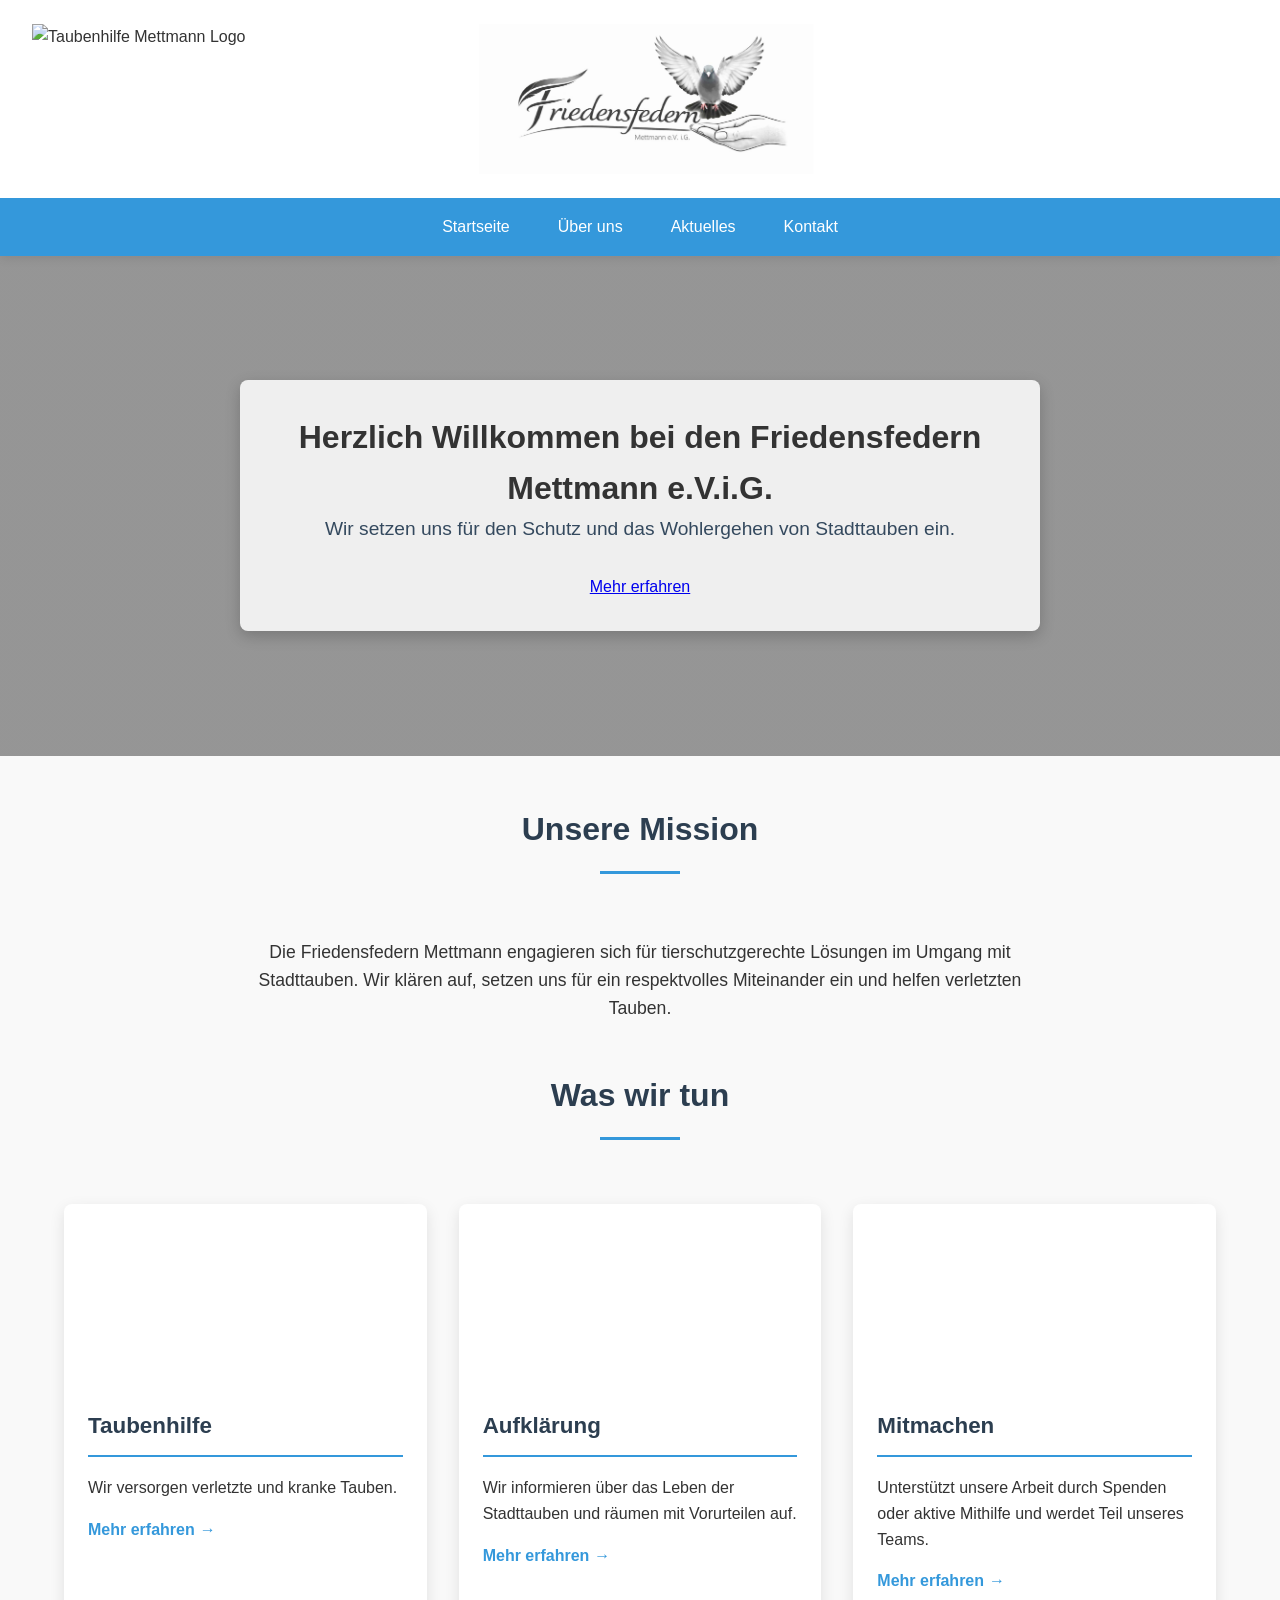
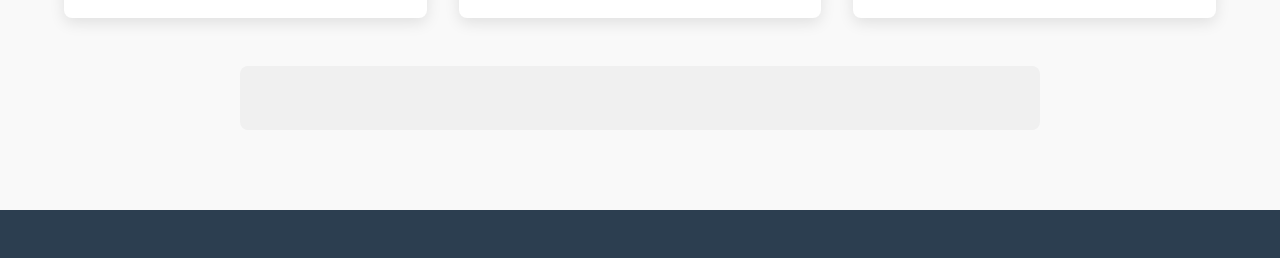
==== index.html @ 72edbb7e "Google Search Console Verifizierungs-Tag hinzugefügt Co-Authored-By: Claude Opus 4.6 <noreply@anthro" ====
<!DOCTYPE html>
<html lang="de">
<head>
  <meta charset="UTF-8">
  <meta name="viewport" content="width=device-width, initial-scale=1.0">
  <meta name="google-site-verification" content="WCUFu4uJVx3U2O79f7PAi0oyj8-6uJfaBoc6OyJzdGU">
  <title>Friedensfedern Mettmann e.V.i.G - Stadttauben-Tierschutz in Mettmann</title>
  <meta name="description" content="Friedensfedern Mettmann e.V.i.G setzt sich für den Schutz und das Wohlergehen von Stadttauben in Mettmann ein. Taubenhilfe, Aufklärung und tierschutzgerechte Bestandsregulierung.">
  <link rel="canonical" href="https://friedensfedern.github.io/Friedensfedern_ME/">
  <!-- Open Graph -->
  <meta property="og:type" content="website">
  <meta property="og:title" content="Friedensfedern Mettmann e.V.i.G - Stadttauben-Tierschutz">
  <meta property="og:description" content="Wir setzen uns für den Schutz und das Wohlergehen von Stadttauben in Mettmann ein. Taubenhilfe, Aufklärung und Tierschutz.">
  <meta property="og:url" content="https://friedensfedern.github.io/Friedensfedern_ME/">
  <meta property="og:image" content="https://friedensfedern.github.io/Friedensfedern_ME/images/logo.jpg">
  <meta property="og:locale" content="de_DE">
  <meta property="og:site_name" content="Friedensfedern Mettmann e.V.i.G">
  <link rel="stylesheet" href="fonts/fontawesome/css/all.min.css">
  <link rel="icon" href="images/favicon.ico" type="image/x-icon">
  <link rel="apple-touch-icon" href="images/apple-touch-icon.png">
  <link rel="stylesheet" href="style.css">
  <!-- Strukturierte Daten -->
  <script type="application/ld+json">
  {
    "@context": "https://schema.org",
    "@type": "NGO",
    "name": "Friedensfedern Mettmann e.V.i.G",
    "url": "https://friedensfedern.github.io/Friedensfedern_ME/",
    "logo": "https://friedensfedern.github.io/Friedensfedern_ME/images/logo.jpg",
    "description": "Tierschutzverein für Stadttauben in Mettmann - Taubenhilfe, Aufklärung und tierschutzgerechte Bestandsregulierung.",
    "address": {
      "@type": "PostalAddress",
      "streetAddress": "Schwarzbachstraße 68",
      "addressLocality": "Mettmann",
      "postalCode": "40822",
      "addressCountry": "DE"
    },
    "email": "info.friedensfedern.mettmann@gmx.de",
    "telephone": "+491745808456",
    "areaServed": {
      "@type": "City",
      "name": "Mettmann"
    },
    "foundingDate": "2025",
    "sameAs": []
  }
  </script>
</head>
<body>
  <header>
    <script src="header-content.js"></script>
  </header>
  
  <div class="hero-section">
    <div class="hero-content">
      <h1>Herzlich Willkommen bei den Friedensfedern Mettmann e.V.i.G.</h1>
      <p>Wir setzen uns für den Schutz und das Wohlergehen von Stadttauben ein.</p>
      <a href="ueber-uns.html" class="cta-button">Mehr erfahren</a>
    </div>
  </div>
  
  <main>
    <section class="intro-section">
      <h2 class="section-title">Unsere Mission</h2>
      <p>Die Friedensfedern Mettmann engagieren sich für tierschutzgerechte Lösungen im Umgang mit Stadttauben. Wir klären auf, setzen uns für ein respektvolles Miteinander ein und helfen verletzten Tauben.</p>
    </section>
    
    <section>
      <h2 class="section-title">Was wir tun</h2>
      <div class="highlights">
        <div class="highlight-card">
          <div class="card-image" style="background-image: url('images/taubenhilfe.jpeg');"></div>
          <div class="card-content">
            <h3>Taubenhilfe</h3>
            <p>Wir versorgen verletzte und kranke Tauben.</p>
            <a href="#" class="read-more" data-modal="taubenhilfe">Mehr erfahren</a>
          </div>
        </div>
 
        <div class="highlight-card">
          <div class="card-image" style="background-image: url('images/aufklaerung.jpeg');"></div>
          <div class="card-content">
            <h3>Aufklärung</h3>
            <p>Wir informieren über das Leben der Stadttauben und räumen mit Vorurteilen auf.</p>
            <a href="#" class="read-more" data-modal="aufklaerung">Mehr erfahren</a>
          </div>
        </div>

        <div class="highlight-card">
          <div class="card-image" style="background-image: url('images/mitmachen.jpeg');"></div>
          <div class="card-content">
            <h3>Mitmachen</h3>
            <p>Unterstützt unsere Arbeit durch Spenden oder aktive Mithilfe und werdet Teil unseres Teams.</p>
            <a href="#" class="read-more" data-modal="mitmachen">Mehr erfahren</a>
          </div>
        </div>
      </div>
    </section>
    
    <section class="news-preview">
      <!-- Wird dynamisch gefüllt -->
    </section>
  </main>
  
  <footer>
    <script src="footer-content.js"></script>
  </footer>

  <!-- "Was wir tun" Modal -->
  <div id="modal-overlay" class="modal-overlay">
    <div class="modal-container">
      <div class="modal-close">×</div>
      
      <!-- Taubenhilfe Modal -->
      <div id="taubenhilfe-modal" class="modal-content">
        <h2>Taubenhilfe</h2>
        <div class="modal-body">
          <p>Wir helfen verletzten und kranken Tauben.</p>
          
          <h3>Unsere Hilfsangebote:</h3>
          <ul class="short-list">
            <li>Beratung bei Taubenproblemen</li>
          </ul>
          <h3>Tauben, die apathisch auf dem Boden sitzen und nicht mehr wegfliegen oder äußere Verletzungen haben, brauchen Hilfe:</h3>
          <ul class="short-list">
            <li>Sicherung in einem luftdurchlässigen Karton</li>
            <li>Kein Futter und Wasser anbieten (Lebensgefahr!)</li>
            <li>Kontaktaufnahme mit uns</li>
          </ul>
          <h3>Schaut hin und nicht weg, wir und vor allem die Tiere danken es euch!</h3>
        </div>
      </div>
      
      <!-- Aufklärung Modal -->
      <div id="aufklaerung-modal" class="modal-content">
        <h2>Aufklärung</h2>
        <div class="modal-body">
          <p>Wir informieren über das Leben der Stadttauben und räumen mit Vorurteilen auf.</p>
          
          <div class="info-box">
            <h4>Wichtig zu wissen</h4>
            <p>Stadttauben sind, im Gegensatz zu den Ringeltauben, KEINE Wildtiere! Sie sind Haustiere (Haus-, Zucht- und Brieftauben), die irgendwann aussortiert und so ihrem Schicksal überlassen wurden.</p>
          </div>
          
          <h3>Mythen und Fakten</h3>
          <h4>Fakt ist ...</h4>
          <ul class="short-list">
            <li>Tauben sind sehr intelligente und soziale Tiere und haben den Ruf, der sie ereilt, nicht verdient. Kein Lebewesen hat das verdient.</li>
            <li>Tauben leben in einem großen Sozialverband, sie sind sozusagen "Herdentiere" und befinden sich zudem ihr Leben lang in einer festen Partnerschaft.</li>
            <li>Tauben können sich Gesichter merken und erkennen Menschen wieder, sie haben einen großartigen Orientierungssinn und sind wahre Flugkünstler.</li>
          </ul>
          
          <h4>Mythen ...</h4>
          <ul>
            <li>Es ist unwahr, dass Tauben Krankheiten (auf den Menschen) übertragen. Die Krankheiten, die sie bekommen können, sind artenspezifisch, was bedeutet, dass sie sich nur untereinander anstecken können.</li>
            <li>Es ist unwahr, dass Taubenkot ätzend ist. Das einzige Problem an dem Taubenkot ist das nicht artgerechte Futter.</li>
            <li>Es ist unwahr, dass die Tauben durch Futter mehr brüten. Tauben wurden so gezüchtet, dass sie mehrmals (bis zu 8 Mal) im Jahr brüten.</li>
            <li>Vorallem ist es unwahr, dass Tauben Tiere sind, vor denen man sich ekeln oder die man vertreiben müsste! Es sind tolle Lebewesen, mit einem Herz und einer Seele.</li>
          </ul>
          
          <div class="cta-box">
            <p>Möchtet Ihr mehr über Stadttauben erfahren?</p>
            <a href="kontakt.html" class="cta-button">Kontaktiert uns</a>
          </div>
        </div>
      </div>
      
      <!-- Mitmachen Modal -->
        <div id="mitmachen-modal" class="modal-content">
          <h2>Mitmachen</h2>
          <div class="modal-body">
            <p>Unterstützt unsere Arbeit durch Spenden oder aktive Mithilfe und werdet Teil unseres Teams.</p>
            
            <h3>So könnt Ihr helfen:</h3>
            <ul class="short-list">
              <li>
                <strong>Mitglied werden</strong> - 
                <a href="kontakt.html?betreff=Mitgliedschaft" class="modal-link">Jetzt Mitglied werden</a>
              </li>
              <li>
                <strong>Spenden</strong> - 
                <a href="kontakt.html?betreff=Spende" class="modal-link">Informationen zu Spenden</a> | 
                <a href="kontakt.html#bankdaten" class="modal-link">Direkt spenden</a>
              </li>
              <li>
                <strong>Ehrenamtlich helfen</strong> - 
                <a href="kontakt.html?betreff=Ehrenamt" class="modal-link">Als Helfer/in anmelden</a>
              </li>
            </ul>
            
            <div class="cta-box">
              <p>Habt Ihr Fragen oder möchtet mehr erfahren?</p>
              <a href="kontakt.html" class="cta-button">Kontaktiert uns</a>
            </div>
            
            <p>Jede Hilfe zählt! Gemeinsam können wir das Leben der Stadttauben verbessern!</p>
          </div>
        </div>
    </div>
  </div>

  <!-- Event Modal für die Startseite -->
  <div id="event-modal-overlay" class="modal-overlay">
    <div class="modal-container">
      <div class="modal-close">×</div>
      <div id="event-modal-content" class="modal-content"></div>
    </div>
  </div>

  <script src="news-data.js"></script>
  <script src="events-data.js"></script>
  <script src="app.js"></script>
</body>
</html>
---- style.css ----
/* ==========================================================================
   Lokal eingebundene Schriftarten (Self-Hosted Google Fonts)
   ========================================================================== */

/* Montserrat - latin-ext (Umlaute, Sonderzeichen) */
@font-face {
  font-family: 'Montserrat';
  font-style: normal;
  font-weight: 400 700;
  font-display: swap;
  src: url('fonts/montserrat-latin-ext.woff2') format('woff2');
  unicode-range: U+0100-02BA, U+02BD-02C5, U+02C7-02CC, U+02CE-02D7, U+02DD-02FF, U+0304, U+0308, U+0329, U+1D00-1DBF, U+1E00-1E9F, U+1EF2-1EFF, U+2020, U+20A0-20AB, U+20AD-20C0, U+2113, U+2C60-2C7F, U+A720-A7FF;
}

/* Montserrat - latin */
@font-face {
  font-family: 'Montserrat';
  font-style: normal;
  font-weight: 400 700;
  font-display: swap;
  src: url('fonts/montserrat-latin.woff2') format('woff2');
  unicode-range: U+0000-00FF, U+0131, U+0152-0153, U+02BB-02BC, U+02C6, U+02DA, U+02DC, U+0304, U+0308, U+0329, U+2000-206F, U+20AC, U+2122, U+2191, U+2193, U+2212, U+2215, U+FEFF, U+FFFD;
}

/* Open Sans - latin-ext (Umlaute, Sonderzeichen) */
@font-face {
  font-family: 'Open Sans';
  font-style: normal;
  font-weight: 400 600;
  font-stretch: 100%;
  font-display: swap;
  src: url('fonts/opensans-latin-ext.woff2') format('woff2');
  unicode-range: U+0100-02BA, U+02BD-02C5, U+02C7-02CC, U+02CE-02D7, U+02DD-02FF, U+0304, U+0308, U+0329, U+1D00-1DBF, U+1E00-1E9F, U+1EF2-1EFF, U+2020, U+20A0-20AB, U+20AD-20C0, U+2113, U+2C60-2C7F, U+A720-A7FF;
}

/* Open Sans - latin */
@font-face {
  font-family: 'Open Sans';
  font-style: normal;
  font-weight: 400 600;
  font-stretch: 100%;
  font-display: swap;
  src: url('fonts/opensans-latin.woff2') format('woff2');
  unicode-range: U+0000-00FF, U+0131, U+0152-0153, U+02BB-02BC, U+02C6, U+02DA, U+02DC, U+0304, U+0308, U+0329, U+2000-206F, U+20AC, U+2122, U+2191, U+2193, U+2212, U+2215, U+FEFF, U+FFFD;
}

/* ==========================================================================
   Grundlegende Einstellungen & Typografie
   ========================================================================== */
* {
  box-sizing: border-box;
  margin: 0;
  padding: 0;
}

body {
  font-family: 'Open Sans', sans-serif;
  margin: 0;
  padding: 0;
  line-height: 1.6;
  color: #333;
  background-color: #f9f9f9;
}

h1, h2, h3, h4, .site-title, nav {
  font-family: 'Montserrat', sans-serif;
}

/* ==========================================================================
   Layout: Header, Main, Footer
   ========================================================================== */
header {
  background-color: white;
  box-shadow: 0 2px 10px rgba(0, 0, 0, 0.1);
  position: sticky;
  top: 0;
  z-index: 100;
}

main {
  max-width: 1200px;
  margin: 0 auto;
  padding: 3em 1.5em;
}

footer {
  background-color: #2c3e50;
  color: #ecf0f1;
  padding: 3em 0 0 0;
}

/* ==========================================================================
   Komponenten: Header & Navigation
   ========================================================================== */
.logo-container {
  display: flex;
  align-items: center;
  padding: 1.5em 2em;
  background-color: white;
  position: relative;
}

.logo-image {
  height: 150px;
  margin-right: 15px;
}

.logo-text-image {
  height: 150px;
  width: auto;
  object-fit: contain;
  position: absolute;
  left: 50%;
  transform: translateX(-50%);
}

nav {
  background-color: #3498db;
  padding: 0;
}

nav ul {
  list-style: none;
  display: flex;
  justify-content: center;
  margin: 0;
  padding: 0;
}

nav li {
  position: relative;
}

nav a {
  color: white;
  text-decoration: none;
  padding: 1em 1.5em;
  display: block;
  font-weight: 500;
  transition: background-color 0.3s;
}

nav a:hover,
nav a:focus {
  background-color: #2980b9;
  text-decoration: none;
  outline: none;
}

nav a.active {
  background-color: #2980b9;
  position: relative;
}

nav a.active::after {
  content: '';
  position: absolute;
  bottom: 0;
  left: 15%;
  width: 70%;
  height: 3px;
  background-color: white;
}

/* Mobile Menü Styles */
.mobile-menu-toggle {
  display: none;
  background: none;
  border: none;
  cursor: pointer;
  padding: 10px;
  margin-left: auto;
  z-index: 101;
}

.hamburger-icon {
  display: flex;
  flex-direction: column;
  justify-content: space-between;
  width: 30px;
  height: 21px;
}

.bar {
  display: block;
  width: 100%;
  height: 3px;
  background-color: #2c3e50;
  border-radius: 3px;
  transition: all 0.3s ease-in-out;
}

/* Animiertes Hamburger-Icon */
.mobile-menu-toggle.active .bar:nth-child(1) {
  transform: translateY(9px) rotate(45deg);
}

.mobile-menu-toggle.active .bar:nth-child(2) {
  opacity: 0;
}

.mobile-menu-toggle.active .bar:nth-child(3) {
  transform: translateY(-9px) rotate(-45deg);
}

/* ==========================================================================
   Komponenten: Seiten-spezifische Sektionen
   ========================================================================== */
.page-header {
  background-color: #3498db;
  background-image: linear-gradient(rgba(0, 0, 0, 0.5), rgba(0, 0, 0, 0.5)), url('images/page-header.jpg');
  background-size: cover;
  background-position: center;
  color: white;
  text-align: center;
  padding: 3em 1em;
  margin-bottom: 2em;
}

.page-header-content {
  max-width: 800px;
  margin: 0 auto;
}

.page-header h2 {
  font-size: 2.2em;
  margin-bottom: 0.3em;
}

.page-header p {
  font-size: 1.1em;
  opacity: 0.9;
}

.simple-header {
  background-image: none;
  background-color: #2c3e50;
  padding: 2em 1em;
}

.hero-section {
  background-image: linear-gradient(rgba(0, 0, 0, 0.4), rgba(0, 0, 0, 0.4)), url('images/tauben-header.png');
  background-size: cover;
  background-position: center;
  height: 500px;
  display: flex;
  align-items: center;
  justify-content: center;
  position: relative;
}

.hero-content {
  text-align: center;
  max-width: 800px;
  padding: 2em;
  background-color: rgba(255, 255, 255, 0.85);
  border-radius: 8px;
  box-shadow: 0 5px 15px rgba(0, 0, 0, 0.2);
}

.hero-content h2 {
  font-size: 2.5em;
  color: #2c3e50;
  margin-bottom: 0.5em;
}

.hero-content p {
  font-size: 1.2em;
  color: #34495e;
  margin-bottom: 1.5em;
  line-height: 1.6;
}

.section-title {
  text-align: center;
  position: relative;
  margin-bottom: 2em;
  font-size: 2em;
  color: #2c3e50;
}

.section-title::after {
  content: '';
  display: block;
  width: 80px;
  height: 3px;
  background-color: #3498db;
  margin: 0.5em auto 0;
}

.intro-section {
  text-align: center;
  max-width: 800px;
  margin: 0 auto 3em;
  padding: 0 1em;
}

.intro-section p {
  font-size: 1.1em;
  line-height: 1.6;
}

/* ==========================================================================
   Komponenten: Karten (Highlights, News, Events etc.)
   ========================================================================== */
.highlights {
  display: grid;
  grid-template-columns: repeat(auto-fit, minmax(300px, 1fr));
  gap: 2em;
  margin: 3em 0;
}

.highlight-card {
  background-color: white;
  border-radius: 8px;
  overflow: hidden;
  box-shadow: 0 5px 15px rgba(0, 0, 0, 0.1);
  transition: transform 0.3s, box-shadow 0.3s;
}

.highlight-card:hover {
  transform: translateY(-5px);
  box-shadow: 0 8px 25px rgba(0, 0, 0, 0.15);
}

.card-image {
  height: 180px;
  background-size: cover;
  background-position: center;
}

.card-content {
  padding: 1.5em;
}

.highlight-card h3 {
  color: #2c3e50;
  margin-top: 0;
  font-size: 1.4em;
  border-bottom: 2px solid #3498db;
  padding-bottom: 0.5em;
  margin-bottom: 0.8em;
}

.read-more {
  color: #3498db;
  text-decoration: none;
  font-weight: bold;
  display: inline-flex;
  align-items: center;
  margin-top: 1em;
}

.read-more::after {
  content: '→';
  margin-left: 5px;
  transition: transform 0.3s;
}

.read-more:hover::after {
  transform: translateX(3px);
}

.news-preview {
  background-color: #f0f0f0;
  padding: 2em;
  border-radius: 8px;
  max-width: 800px;
  margin: 0 auto 2em;
}

.news-preview h2 {
  color: #333;
  text-align: center;
}

.news-preview article {
  background-color: white;
  padding: 1.5em;
  border-radius: 6px;
  box-shadow: 0 0 5px rgba(0, 0, 0, 0.05);
}

.news-preview h3 {
  color: #2c3e50;
  margin-top: 0;
}

.news-section {
  margin-bottom: 3em;
}

.news-item {
  background-color: white;
  border-radius: 8px;
  overflow: hidden;
  box-shadow: 0 5px 15px rgba(0, 0, 0, 0.1);
  margin-bottom: 3em;
  display: flex;
  flex-direction: column;
  padding-top: 20px;
  /* Verbesserte Anker-Navigation */
  scroll-margin-top: 100px;
  position: relative;
}

.news-image img {
  width: 100%;
  height: auto;
  max-height: 400px;
  object-fit: cover;
}

.news-content {
  padding: 2em;
}

.news-meta {
  display: flex;
  gap: 1em;
  margin-bottom: 1em;
  font-size: 0.9em;
  color: #7f8c8d;
}

.news-category {
  background-color: #3498db;
  color: white;
  padding: 0.2em 0.8em;
  border-radius: 20px;
}

.news-content h2 {
  margin-top: 0;
  color: #2c3e50;
}

.news-tags {
  display: flex;
  flex-wrap: wrap;
  gap: 0.5em;
  margin-top: 1.5em;
}

.tag {
  background-color: #f0f0f0;
  padding: 0.3em 0.8em;
  border-radius: 20px;
  font-size: 0.85em;
  color: #555;
}

.events-grid {
  display: grid;
  grid-template-columns: repeat(auto-fit, minmax(280px, 1fr));
  gap: 2em;
  margin: 2em 0;
}

.event-card {
  background-color: white;
  border-radius: 8px;
  overflow: hidden;
  box-shadow: 0 5px 15px rgba(0, 0, 0, 0.1);
  display: flex;
}

.event-date {
  background-color: #3498db;
  color: white;
  padding: 1em;
  display: flex;
  flex-direction: column;
  align-items: center;
  justify-content: center;
  min-width: 80px;
}

/* Gemeinsame Stile für Event-Datum (Karten und Modal) */
.event-day {
  font-size: 1.8em;
  font-weight: bold;
  display: block;
}

.event-month {
  text-transform: uppercase;
  font-size: 0.9em;
}

.event-details {
  padding: 1.5em;
  flex: 1;
}

.event-details h3 {
  margin-top: 0;
  font-size: 1.2em;
  color: #2c3e50;
}

.event-details p {
  margin: 0.5em 0;
  font-size: 0.9em;
  color: #555;
}

.event-details i {
  margin-right: 5px;
  color: #3498db;
}

.event-link {
  display: inline-block;
  margin-top: 1em;
  color: #3498db;
  text-decoration: none;
  font-weight: 600;
}

.event-link:hover {
  text-decoration: underline;
}

/* ==========================================================================
   Komponenten: Footer
   ========================================================================== */
.footer-content {
  display: grid;
  grid-template-columns: 1fr 1fr;
  gap: 2em;
  max-width: 1200px;
  width: 100%;
  margin: 0 auto;
  padding: 0 1.5em;
}

.contact-info {
  grid-column: 1;
}

.footer-nav {
  grid-column: 2;
  justify-self: end;
}

.footer-column h3 {
  color: white;
  font-size: 1.3em;
  margin-top: 0;
  margin-bottom: 1em;
  position: relative;
  padding-bottom: 0.5em;
}

.footer-column h3::after {
  content: '';
  position: absolute;
  bottom: 0;
  left: 0;
  width: 40px;
  height: 2px;
  background-color: #3498db;
}

.contact-info p {
  margin: 0.5em 0;
  display: flex;
  align-items: center;
}

.contact-info i {
  margin-right: 10px;
  color: #3498db;
}

.footer-nav ul {
  list-style: none;
  padding: 0;
  margin: 0;
}

.footer-nav li {
  margin-bottom: 0.7em;
}

.footer-nav a {
  color: #ecf0f1;
  text-decoration: none;
  transition: color 0.3s;
}

.footer-nav a:hover {
  color: #3498db;
}

.social-links {
  display: flex;
  gap: 15px;
  margin-top: 1em;
}

.social-links a {
  display: flex;
  align-items: center;
  justify-content: center;
  width: 36px;
  height: 36px;
  background-color: rgba(255, 255, 255, 0.1);
  border-radius: 50%;
  color: white;
  transition: background-color 0.3s, transform 0.2s;
  position: relative;
}

/* Spezifische Anpassungen für einzelne Icons */
.social-links a i {
  font-size: 1.2em;
  line-height: 0; /* Verhindert zusätzlichen Raum unter den Icons */
  position: absolute; /* Absolute Positionierung für präzise Kontrolle */
  top: 50%;
  left: 50%;
  transform: translate(-50%, -50%); /* Perfekte Zentrierung */
}

/* Spezifische Anpassungen für Facebook-Icon (oft nicht zentriert) */
.social-links a i.fa-facebook-f {
  font-size: 1.1em; /* Etwas kleiner */
  transform: translate(-50%, -50%); /* Perfekte Zentrierung */
}

/* Spezifische Anpassungen für Twitter-Icon */
.social-links a i.fa-twitter {
  font-size: 1.2em;
}

/* Spezifische Anpassungen für Instagram-Icon */
.social-links a i.fa-instagram {
  font-size: 1.3em;
}

.social-links a:hover {
  background-color: #3498db;
  transform: translateY(-2px);
}

.copyright {
  background-color: #2c3e50;
  margin-top: 3em;
  padding: 1.5em 0;
  border-top: 1px solid rgba(255, 255, 255, 0.1);
  text-align: center;
}

.copyright p {
  margin: 0;
  font-size: 0.9em;
  color: #bdc3c7;
  line-height: 1.5;
}

.copyright a {
  color: #bdc3c7;
  text-decoration: none;
}

.copyright a:hover {
  color: #3498db;
}

/* ==========================================================================
   Komponenten: Formulare & Rechtliches
   ========================================================================== */
.contact-container {
  display: grid;
  grid-template-columns: 5fr 8fr;
  align-items: start;
  gap: 2em;
  margin-bottom: 3em;
}

.contact-sidebar {
  display: flex;
  flex-direction: column;
  gap: 2em;
}

.contact-info-box, .contact-form-box {
  background-color: white;
  padding: 2em;
  border-radius: 8px;
  box-shadow: 0 5px 15px rgba(0, 0, 0, 0.1);
}

.contact-method {
  display: flex;
  margin-bottom: 1.5em;
}

.contact-icon {
  font-size: 1.5em;
  color: #3498db;
  margin-right: 1em;
  min-width: 30px;
}

.contact-details h3 {
  margin-top: 0;
  margin-bottom: 0.5em;
  font-size: 1.1em;
  color: #2c3e50;
}

.contact-details p {
  margin: 0.2em 0;
}

.social-contact {
  margin-top: 2em;
}

.social-contact h3 {
  margin-bottom: 1em;
  font-size: 1.1em;
  color: #2c3e50;
}

/* Verbesserte Sichtbarkeit für Social Media Icons in der Kontaktseite */
.social-contact .social-links a {
  background-color: rgba(52, 152, 219, 0.1);
  color: #3498db;
}

.social-contact .social-links a i {
  color: #3498db;
  font-size: 1.2em;
}

.social-contact .social-links a:hover {
  background-color: #3498db;
}

.social-contact .social-links a:hover i {
  color: white;
}

.contact-form .form-group {
  margin-bottom: 1.5em;
}

.contact-form label {
  display: block;
  margin-bottom: 0.5em;
  font-weight: 600;
  color: #2c3e50;
}

.contact-form input,
.contact-form textarea {
  width: 100%;
  padding: 0.8em;
  border: 1px solid #ddd;
  border-radius: 4px;
  font-family: inherit;
  font-size: inherit;
}

.contact-form input:focus,
.contact-form textarea:focus {
  outline: none;
  border-color: #3498db;
  box-shadow: 0 0 0 2px rgba(52, 152, 219, 0.2);
}

.checkbox-group {
  display: flex;
  align-items: flex-start;
}

.checkbox-group input {
  width: auto;
  margin-right: 10px;
  margin-top: 5px;
}

.checkbox-group label {
  font-weight: normal;
}

.submit-button {
  background-color: #3498db;
  color: white;
  border: none;
  padding: 0.8em 2em;
  border-radius: 30px;
  font-weight: bold;
  cursor: pointer;
  transition: all 0.3s;
  text-transform: uppercase;
  letter-spacing: 1px;
  font-size: 0.9em;
}

.submit-button:hover {
  background-color: #2980b9;
  transform: translateY(-2px);
  box-shadow: 0 4px 8px rgba(0, 0, 0, 0.2);
}

.notice-box {
  background-color: #f8f9fa;
  border-left: 4px solid #3498db;
  padding: 1em;
  margin-bottom: 1.5em;
  display: flex;
  align-items: flex-start;
}

.notice-box i {
  color: #3498db;
  font-size: 1.2em;
  margin-right: 10px;
  margin-top: 3px;
}

.disabled {
  opacity: 0.6;
  cursor: not-allowed;
  background-color: #95a5a6;
}

.disabled:hover {
  background-color: #95a5a6;
  transform: none;
  box-shadow: none;
}

.legal-section {
  padding: 0 1em;
}

.legal-content {
  max-width: 800px;
  margin: 0 auto;
  background-color: white;
  padding: 2em;
  border-radius: 8px;
  box-shadow: 0 5px 15px rgba(0, 0, 0, 0.1);
}

.legal-content h2 {
  color: #2c3e50;
  margin-top: 2em;
  margin-bottom: 1em;
}

.legal-content h2:first-child {
  margin-top: 0;
}

.legal-content h3 {
  color: #3498db;
  margin-top: 1.5em;
  margin-bottom: 0.8em;
}

.legal-content p {
  margin-bottom: 1em;
}

.legal-content a {
  color: #3498db;
  text-decoration: none;
}

.legal-content a:hover {
  text-decoration: underline;
}

/* Bankdaten-Bereich */
.bank-info {
  background-color: #f8f9fa;
  padding: 20px;
  border-radius: 6px;
  margin-bottom: 20px;
  position: relative;
}

.bank-details {
  margin-bottom: 20px;
}

.bank-details p {
  margin: 10px 0;
  font-size: 1.05em;
}

.copy-buttons {
  display: flex;
  flex-wrap: wrap;
  gap: 10px;
  margin-top: 15px;
}

.copy-button {
  background-color: #3498db;
  color: white;
  border: none;
  padding: 8px 12px;
  border-radius: 4px;
  cursor: pointer;
  font-size: 0.9em;
  display: flex;
  align-items: center;
  transition: background-color 0.3s, transform 0.2s;
}

.copy-button i {
  margin-right: 6px;
}

.copy-button:hover {
  background-color: #2980b9;
  transform: translateY(-2px);
}

.copy-all {
  margin-top: 10px;
  background-color: #2c3e50;
  padding: 10px 15px;
}

.copy-all:hover {
  background-color: #1a252f;
}

.copy-notification {
  position: absolute;
  top: 10px;
  right: 10px;
  background-color: #2ecc71;
  color: white;
  padding: 8px 15px;
  border-radius: 4px;
  display: none;
  opacity: 0;
  transition: opacity 0.3s;
}

.copy-notification.show {
  display: flex;
  align-items: center;
  opacity: 1;
}

.copy-notification i {
  margin-right: 6px;
}

.donation-info {
  margin-top: 20px;
  border-top: 1px solid #eee;
  padding-top: 20px;
}

.donation-info h3 {
  color: #2c3e50;
  font-size: 1.2em;
  margin-bottom: 10px;
}

/* ==========================================================================
   Komponenten: Interaktive Elemente (FAQ, Modals)
   ========================================================================== */
.faq-container {
  max-width: 800px;
  margin: 0 auto;
}

.faq-item {
  background-color: white;
  border-radius: 8px;
  box-shadow: 0 5px 15px rgba(0, 0, 0, 0.1);
  margin-bottom: 1em;
  overflow: hidden;
}

.faq-question {
  padding: 1.5em;
  cursor: pointer;
  display: flex;
  justify-content: space-between;
  align-items: center;
  user-select: none;
}

.faq-question h3 {
  margin: 0;
  font-size: 1.1em;
  color: #2c3e50;
  flex: 1;
}

.faq-toggle {
  color: #3498db;
  min-width: 20px;
  text-align: center;
}

.faq-answer {
  padding: 0 1.5em;
  max-height: 0;
  overflow: hidden;
  transition: max-height 0.3s ease-out;
}

.faq-answer p, .faq-answer ul {
  margin-bottom: 1.5em;
  padding-bottom: 0.5em;
}

.faq-answer ul {
  padding-left: 1.5em;
}

/* --- MODAL STYLES (für alle Modals) --- */
.modal-overlay {
  display: none;
  position: fixed;
  top: 0;
  left: 0;
  width: 100%;
  height: 100%;
  background-color: rgba(0, 0, 0, 0.7);
  z-index: 1000;
  overflow-y: auto;
  padding: 20px;
}

/* Klasse, die das Modal sichtbar macht */
.modal-overlay.modal-show {
  display: block;
}

.modal-container {
  position: relative;
  background-color: white;
  width: 100%;
  max-width: 800px;
  border-radius: 8px;
  box-shadow: 0 5px 30px rgba(0, 0, 0, 0.3);
  margin: 40px auto;
  overflow: hidden;
}

.modal-close {
  position: absolute;
  top: 15px;
  right: 20px;
  font-size: 28px;
  font-weight: bold;
  color: white;
  cursor: pointer;
  z-index: 1001;
  text-shadow: 0 0 3px rgba(0, 0, 0, 0.3);
}

.modal-close:hover {
  color: #f0f0f0;
}

/* Für "Was wir tun"-Modals */
#modal-overlay .modal-content {
  display: none;
}

/* Für Event-Modal */
#event-modal-content {
  display: block;
}

/* Verhindern des Scrollens des Hintergrunds */
body.modal-open {
  overflow: hidden;
}

/* --- SPEZIFISCHE STYLES FÜR "WAS WIR TUN"-MODALS --- */
#modal-overlay .modal-content h2 {
  background-color: #3498db;
  color: white;
  margin: 0;
  padding: 20px 30px;
  font-size: 1.8em;
  border-radius: 8px 8px 0 0;
}

#modal-overlay .modal-body {
  padding: 25px 30px 30px;
}

#modal-overlay .modal-body h3 {
  color: #2c3e50;
  margin: 1.5em 0 0.8em;
  font-size: 1.3em;
}

#modal-overlay .modal-body h3:first-child {
  margin-top: 0;
}

#modal-overlay .modal-body p {
  margin-bottom: 1em;
  line-height: 1.6;
}

#modal-overlay .modal-body ul {
  padding-left: 20px;
  margin-bottom: 1.5em;
}

#modal-overlay .modal-body li {
  margin-bottom: 0.8em;
  line-height: 1.5;
}

/* --- SPEZIFISCHE STYLES FÜR EVENT-MODAL --- */
.event-modal-header {
  background-color: #3498db;
  color: white;
  padding: 20px 30px;
  border-radius: 8px 8px 0 0;
  display: flex;
  align-items: center;
}

.event-modal-date {
  background-color: white;
  color: #3498db;
  padding: 10px;
  border-radius: 6px;
  margin-right: 20px;
  text-align: center;
  min-width: 60px;
}

/* Keine doppelten Selektoren mehr - verwenden die gemeinsamen Stile oben */

.event-modal-header h2 {
  margin: 0;
  font-size: 1.8em;
  color: white;
  background-color: transparent;
  padding: 0;
}

.event-modal-body {
  padding: 25px 30px 30px;
}

.event-info {
  background-color: #f8f9fa;
  padding: 15px;
  border-radius: 6px;
  margin-bottom: 20px;
}

.event-info p { 
  margin: 8px 0; 
}

.event-info i { 
  color: #3498db; 
  margin-right: 8px; 
}

.event-description { 
  margin-bottom: 20px; 
  font-size: 1.1em; 
  line-height: 1.6; 
}

.event-image { 
  margin: 20px 0; 
  border-radius: 6px; 
  overflow: hidden; 
}

.event-image img { 
  width: 100%; 
  height: auto; 
  display: block; 
}

/* Spezifische Anpassungen für das Aufklärung-Modal */
#aufklaerung-modal .modal-body {
  /* Verbesserte Textdarstellung */
  font-size: 0.95em;
  line-height: 1.6;
}

#aufklaerung-modal ul {
  /* Bessere Listenformatierung */
  padding-left: 18px;
  margin-bottom: 1.2em;
}

#aufklaerung-modal li {
  /* Mehr Platz zwischen den Listenpunkten */
  margin-bottom: 1em;
  padding-right: 5px;
}

#aufklaerung-modal h4 {
  /* Bessere Überschriften */
  color: #2c3e50;
  margin: 1.2em 0 0.7em;
  font-size: 1.1em;
}

/* Animation für das Modal */
@keyframes modalFadeIn {
  from {opacity: 0; transform: translateY(-30px);}
  to {opacity: 1; transform: translateY(0);}
}

/* ==========================================================================
   Komponenten: Über uns Seite
   ========================================================================== */
/* Abschnitt: Unsere Geschichte */
.about-intro {
  display: flex;
  flex-wrap: wrap;
  gap: 2em;
  margin-bottom: 3em;
  align-items: center;
}

.about-content {
  flex: 1;
  min-width: 300px;
}

.about-image {
  flex: 1;
  min-width: 300px;
}

.about-image img {
  width: 100%;
  border-radius: 8px;
  box-shadow: 0 5px 15px rgba(0, 0, 0, 0.1);
}

/* Abschnitt: Unsere Mission */
.mission-section {
  margin-bottom: 3em;
}

.mission-container {
  display: grid;
  grid-template-columns: repeat(auto-fit, minmax(280px, 1fr));
  gap: 2em;
  margin: 2em 0;
}

.mission-item {
  background-color: white;
  padding: 2em;
  border-radius: 8px;
  box-shadow: 0 5px 15px rgba(0, 0, 0, 0.1);
  text-align: center;
}

.mission-icon {
  font-size: 2.5em;
  color: #3498db;
  margin-bottom: 0.5em;
}

.mission-item h3 {
  margin-top: 0;
  color: #2c3e50;
}

/* Abschnitt: Unser Team */
.team-section {
  margin-bottom: 3em;
}

.team-grid {
  display: grid;
  grid-template-columns: repeat(auto-fit, minmax(280px, 1fr));
  gap: 2em;
  margin: 2em 0;
}

.team-member {
  background-color: white;
  border-radius: 8px;
  overflow: hidden;
  box-shadow: 0 5px 15px rgba(0, 0, 0, 0.1);
  text-align: center;
}

.member-image img {
  width: 100%;
  height: 250px;
  object-fit: cover;
}

.member-info {
  padding: 1.5em;
}

.member-info h3 {
  margin-top: 0;
  color: #2c3e50;
}

.member-role {
  color: #3498db;
  font-weight: 600;
  margin-bottom: 1em;
}

/* Abschnitt: Unsere Partner */
.partners-section {
  margin-bottom: 3em;
}

.partners-intro {
  text-align: center;
  max-width: 800px;
  margin: 0 auto 2em;
}

.partners-grid {
  display: grid;
  grid-template-columns: repeat(auto-fit, minmax(200px, 1fr));
  gap: 2em;
  margin: 2em 0;
}

.partner {
  background-color: white;
  padding: 1.5em;
  border-radius: 8px;
  box-shadow: 0 5px 15px rgba(0, 0, 0, 0.1);
  text-align: center;
}

.partner img {
  max-width: 150px;
  height: auto;
  margin-bottom: 1em;
}

/* ==========================================================================
   Hilfsklassen & Animationen
   ========================================================================== */
/* Verbesserte Anker-Navigation */
@keyframes highlightFade {
  0% { background-color: rgba(52, 152, 219, 0.2); }
  100% { background-color: transparent; }
}

.highlight-item {
  animation: highlightFade 3s ease-out;
  border-left: 4px solid #3498db;
  box-shadow: 0 0 15px rgba(52, 152, 219, 0.3);
}

/* Modal-Links und CTA-Box */
.modal-link {
  color: #3498db;
  text-decoration: none;
  font-weight: 600;
  transition: color 0.2s;
}

.modal-link:hover {
  color: #2980b9;
  text-decoration: underline;
}

/* Call-to-Action Box im Modal */
.cta-box {
  background-color: #f8f9fa;
  border-left: 4px solid #3498db;
  padding: 15px 20px;
  margin: 20px 0;
  border-radius: 4px;
}

.cta-box p {
  margin-bottom: 10px;
  font-weight: 600;
}

.cta-box .cta-button {
  display: inline-block;
  background-color: #3498db;
  color: white;
  padding: 8px 16px;
  border-radius: 4px;
  text-decoration: none;
  font-weight: 600;
  transition: background-color 0.3s, transform 0.2s;
}

.cta-box .cta-button:hover {
  background-color: #2980b9;
  transform: translateY(-2px);
  box-shadow: 0 2px 5px rgba(0, 0, 0, 0.1);
}

/* Danke-Seite Styles */
.thank-you-section {
  padding: 2em 0;
}

.thank-you-container {
  max-width: 800px;
  margin: 0 auto;
}

.thank-you-box {
  background-color: white;
  padding: 3em;
  border-radius: 8px;
  box-shadow: 0 5px 15px rgba(0, 0, 0, 0.1);
  text-align: center;
}

.thank-you-icon {
  font-size: 4em;
  color: #2ecc71;
  margin-bottom: 0.5em;
}

.thank-you-box h2 {
  color: #2c3e50;
  margin-bottom: 1em;
}

.thank-you-box p {
  font-size: 1.1em;
  margin-bottom: 1em;
  color: #555;
}

.thank-you-actions {
  margin-top: 2em;
}

/* Formular-Status-Meldungen */
.form-status {
  margin-top: 15px;
}

.success-message, .error-message {
  padding: 12px 15px;
  border-radius: 4px;
  display: flex;
  align-items: center;
  margin-top: 15px;
}

.success-message {
  background-color: #d4edda;
  color: #155724;
  border: 1px solid #c3e6cb;
}

.error-message {
  background-color: #f8d7da;
  color: #721c24;
  border: 1px solid #f5c6cb;
}

.success-message i, .error-message i {
  margin-right: 10px;
  font-size: 1.2em;
}

.success-message i {
  color: #28a745;
}

.error-message i {
  color: #dc3545;
}

/* ==========================================================================
   Responsive Design
   ========================================================================== */
@media (max-width: 768px) {
  .logo-container {
    padding: 1em;
    justify-content: space-between;
    align-items: center;
    flex-direction: row;
  }
  
  .logo-image {
    height: 50px;
    margin-right: 10px;
    margin-bottom: 0;
  }
  
  .logo-text-image {
    height: 35px;
  }
  
  .mobile-menu-toggle {
    display: flex;
  }
  
  .main-nav {
    position: fixed;
    top: 0;
    right: -100%;
    width: 80%;
    max-width: 300px;
    height: 100vh;
    background-color: #3498db;
    z-index: 100;
    transition: right 0.3s ease-in-out;
    box-shadow: -5px 0 15px rgba(0, 0, 0, 0.1);
    padding-top: 70px;
    overflow-y: auto;
  }
  
  .main-nav.active {
    right: 0;
  }
  
  .main-nav ul {
    flex-direction: column;
    padding: 0;
  }
  
  .main-nav li {
    width: 100%;
  }
  
  .main-nav a {
    padding: 15px 20px;
    border-bottom: 1px solid rgba(255, 255, 255, 0.1);
    width: 100%;
    display: block;
  }
  
  /* Overlay für den Hintergrund, wenn das Menü geöffnet ist */
  .menu-overlay {
    display: none;
    position: fixed;
    top: 0;
    left: 0;
    width: 100%;
    height: 100%;
    background-color: rgba(0, 0, 0, 0.5);
    z-index: 99;
  }
  
  .menu-overlay.active {
    display: block;
  }
  
  /* Anpassung der aktiven Navigation für mobile Geräte */
  .main-nav a.active::after {
    width: 4px;
    height: 70%;
    left: 0;
    top: 15%;
    bottom: auto;
  }
  
  .hero-section {
    height: auto;
    padding: 3em 1em;
  }
  
  .hero-content {
    padding: 1.5em;
  }
  
  .hero-content h2 {
    font-size: 1.8em;
  }
  
  .section-title {
    font-size: 1.6em;
  }
  
  .footer-content {
    grid-template-columns: 1fr;
  }
  
  .contact-info, .footer-nav {
    grid-column: 1;
    justify-self: start;
  }

  .about-intro, .news-item {
    flex-direction: column;
  }
  
  .contact-container {
    grid-template-columns: 1fr;
  }

  .page-header h2 {
    font-size: 1.8em;
  }

  .modal-overlay {
    padding: 5px;
  }
  
  .modal-container {
    margin: 10px auto;
    max-height: 95vh;
    overflow-y: auto;
    -webkit-overflow-scrolling: touch; /* Für besseres Scrolling auf iOS */
  }
  
  #modal-overlay .modal-content h2, 
  .event-modal-header h2 {
    font-size: 1.5em;
    padding: 15px 20px;
  }
  
  #modal-overlay .modal-body, 
  .event-modal-body {
    padding: 15px 20px 20px;
  }

  .event-modal-header {
    flex-direction: column;
    align-items: flex-start;
  }
  
  .event-modal-date {
    margin-right: 0;
    margin-bottom: 15px;
  }
  
  /* Verbesserte Darstellung auf kleineren Bildschirmen */
  #aufklaerung-modal .modal-body {
    font-size: 0.9em;
    padding: 15px 20px;
  }
  
  #aufklaerung-modal li {
    line-height: 1.5;
  }
  
  .copy-buttons {
    flex-direction: column;
    gap: 8px;
  }
  
  .copy-button {
    width: 100%;
    justify-content: center;
  }
  
  /* Verbesserte Schließen-Schaltfläche */
  .modal-close {
    position: absolute;
    top: 8px;
    right: 12px;
    font-size: 24px;
    background-color: rgba(0, 0, 0, 0.2);
    width: 30px;
    height: 30px;
    line-height: 30px;
    text-align: center;
    border-radius: 50%;
    z-index: 1002;
  }
  
  /* Größere Touch-Ziele für mobile Geräte */
  .cta-button, 
  .submit-button, 
  .read-more,
  .event-link {
    padding: 12px 20px;
    min-height: 44px; /* Apple empfiehlt mindestens 44px für Touch-Ziele */
    display: inline-flex;
    align-items: center;
    justify-content: center;
  }
  
  .faq-question {
    padding: 15px;
    min-height: 44px;
  }
  
  .faq-toggle {
    padding: 10px;
    min-width: 44px;
    display: flex;
    align-items: center;
    justify-content: center;
  }
  
  /* Verbesserte Abstände zwischen Elementen */
  .highlight-card {
    margin-bottom: 20px;
  }
  
  .card-content {
    padding: 20px;
  }
  
  /* Verbesserte Lesbarkeit */
  body {
    font-size: 16px; /* Mindestens 16px für mobile Geräte */
  }
  
  p, li {
    line-height: 1.6;
  }
  
  /* Verbesserte Formulare für mobile Geräte */
  .contact-form input,
  .contact-form textarea,
  .contact-form select {
    padding: 12px;
    font-size: 16px; /* Verhindert Zoom auf iOS */
  }
  
  .checkbox-group {
    margin: 20px 0;
  }
  
  .checkbox-group input[type="checkbox"] {
    width: 22px;
    height: 22px;
    margin-right: 12px;
  }
  
  /* Bessere Darstellung der Formularfelder */
  .form-group {
    margin-bottom: 20px;
  }
  
  .submit-button {
    width: 100%;
    margin-top: 10px;
  }
  
  /* Optimierte Bilder für mobile Geräte */
  .card-image {
    height: 200px; /* Etwas größer für bessere Sichtbarkeit */
  }
  
  .news-image img,
  .event-image img,
  .about-image img {
    max-height: 300px;
    object-fit: cover;
  }
  
  /* Verbesserte Darstellung von Bildern im Modal */
  .modal-body img {
    margin: 10px auto;
  }
}

@media (max-width: 480px) {
  .hero-content {
    padding: 1em;
  }
  
  .cta-button {
    padding: 0.7em 1.5em;
    font-size: 0.85em;
  }
  
  .highlights {
    grid-template-columns: 1fr;
  }
  
  .modal-close {
    top: 10px;
    right: 15px;
    font-size: 24px;
  }
  
  .modal-container {
    margin: 5px;
    max-width: calc(100% - 10px);
    max-height: 88vh;
  }
  
  #modal-overlay .modal-content h2 {
    padding: 15px;
    font-size: 1.4em;
  }
  
  #modal-overlay .modal-body {
    padding: 15px;
  }
  
  #modal-overlay .modal-body h3 {
    font-size: 1.2em;
  }
  
  /* Verbesserte Darstellung auf sehr kleinen Bildschirmen */
  #aufklaerung-modal .modal-body {
    padding: 12px 15px;
    font-size: 0.85em;
  }
  
  #aufklaerung-modal ul {
    padding-left: 15px;
  }
  
  #aufklaerung-modal li {
    margin-bottom: 0.8em;
  }
  
  /* Verbesserte Lesbarkeit für kleine Bildschirme */
  #aufklaerung-modal p,
  #aufklaerung-modal li {
    margin-bottom: 0.6em;
    line-height: 1.4;
  }
}

/* Verbesserte Modal-Darstellung für mobile Geräte */
@media (max-width: 768px) {
  .modal-container {
    width: 95%;
    max-height: 85vh;
    margin: 10px auto;
    overflow-y: auto;
    -webkit-overflow-scrolling: touch; /* Für besseres Scrolling auf iOS */
  }
  
  #modal-overlay .modal-content h2,
  .event-modal-header h2 {
    font-size: 1.3em;
    padding: 12px 15px;
    line-height: 1.3;
  }
  
  #modal-overlay .modal-body,
  .event-modal-body {
    padding: 12px 15px;
    font-size: 0.95em;
  }
  
  /* Spezifisch für das Aufklärungs-Modal */
  #aufklaerung-modal .modal-body {
    padding: 12px 15px;
    font-size: 0.9em;
    line-height: 1.4;
  }
  
  #aufklaerung-modal ul {
    padding-left: 15px;
    margin-bottom: 1em;
  }
  
  #aufklaerung-modal li {
    margin-bottom: 0.7em;
  }
}

/* Noch kleinere Bildschirme (Smartphones) */
@media (max-width: 480px) {
  .modal-container {
    width: 98%;
    margin: 5px auto;
    max-height: 88vh;
  }
  
  #modal-overlay .modal-content h2,
  .event-modal-header h2 {
    font-size: 1.2em;
    padding: 10px 12px;
  }
  
  #aufklaerung-modal .modal-body {
    font-size: 0.85em;
    padding: 10px 12px;
  }
  
  /* Verbesserte Lesbarkeit für kleine Bildschirme */
  #aufklaerung-modal p,
  #aufklaerung-modal li {
    margin-bottom: 0.6em;
    line-height: 1.4;
  }
}

/* Styling für optimierte mobile Modals */
.toggle-content-btn {
  background-color: #f0f0f0;
  border: none;
  padding: 8px 12px;
  margin: 10px 0;
  border-radius: 4px;
  color: #3498db;
  font-weight: 600;
  cursor: pointer;
  font-size: 0.9em;
}

.toggle-content-btn:hover {
  background-color: #e0e0e0;
}

.image-preview {
  text-align: center;
  margin: 15px 0;
  cursor: pointer;
}

.expand-image-text {
  display: block;
  font-size: 0.8em;
  color: #777;
  margin-top: 5px;
}

.fullscreen-image {
  position: fixed;
  top: 0;
  left: 0;
  width: 100%;
  height: 100%;
  background-color: rgba(0, 0, 0, 0.9);
  z-index: 2000;
  display: flex;
  align-items: center;
  justify-content: center;
}

.fullscreen-image-container {
  position: relative;
  max-width: 90%;
  max-height: 90%;
}

.fullscreen-image img {
  max-width: 100%;
  max-height: 90vh;
  display: block;
}

.close-fullscreen {
  position: absolute;
  top: -40px;
  right: 0;
  background-color: transparent;
  border: none;
  color: white;
  font-size: 30px;
  cursor: pointer;
}

/* Verbesserte Lesbarkeit im Modal */
.info-box {
  background-color: #e8f4f8;
  border-left: 4px solid #3498db;
  padding: 12px 15px;
  margin: 15px 0;
  border-radius: 4px;
}

.info-box h4 {
  margin-top: 0;
  color: #2980b9;
  font-size: 1.1em;
  margin-bottom: 8px;
}

/* Responsive Anpassungen für die Info-Box */
@media (max-width: 480px) {
  .info-box {
    padding: 10px;
    margin: 10px 0;
  }
  
  .info-box h4 {
    font-size: 1em;
  }
}

/* Verbesserte Darstellung von Bildern im Modal */
.modal-body img {
  max-width: 100%;
  height: auto;
  display: block;
  margin: 15px auto;
  border-radius: 4px;
}
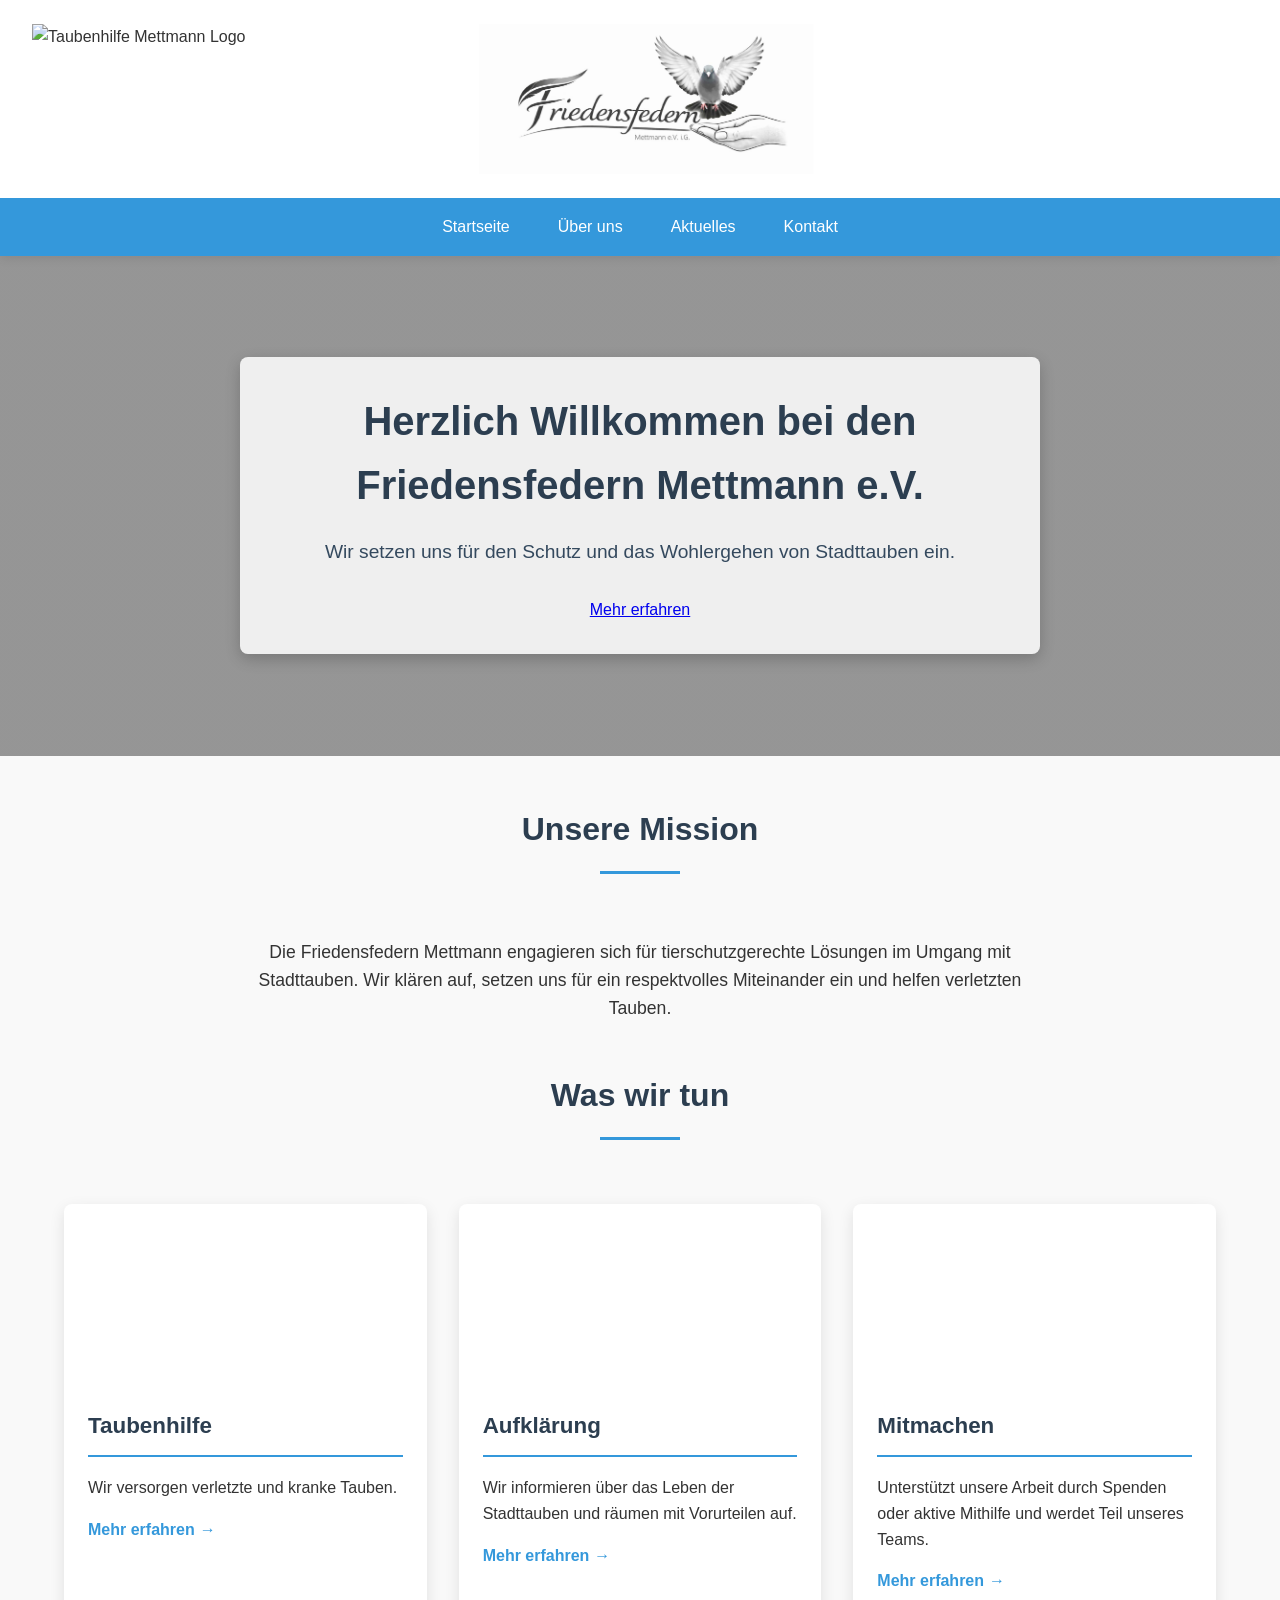
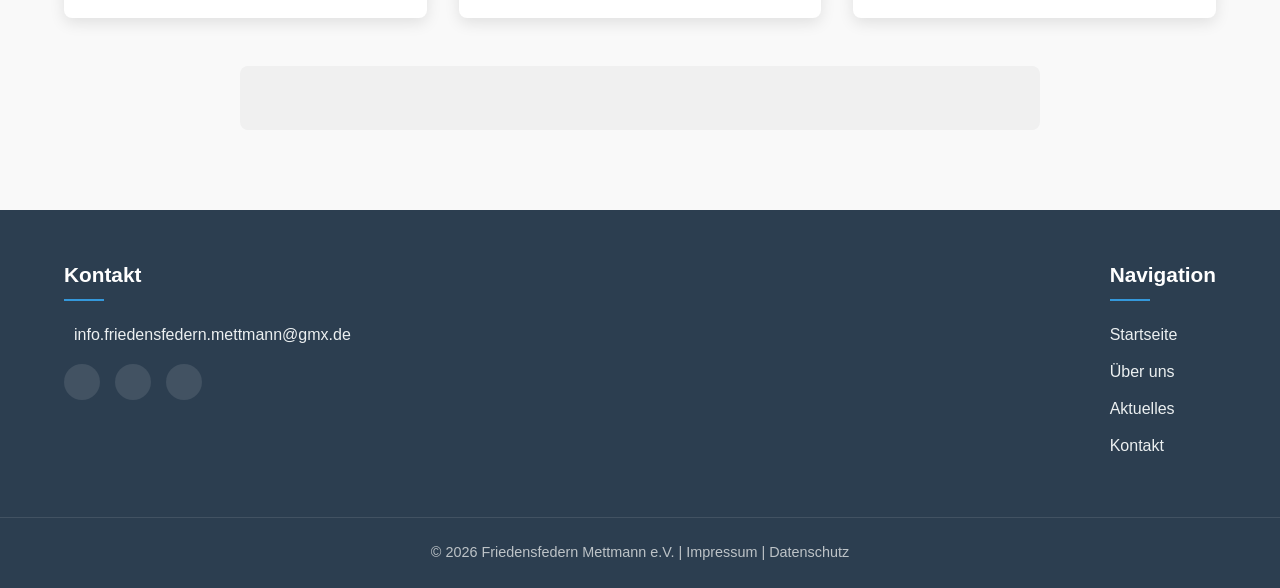
==== commit c901ed37: "Zusatz i.G. aus dem Vereinsnamen entfernt Der Vereinsname lautet projektweit nur noch "Friedensfeder" ====
--- a/index.html
+++ b/index.html
@@ -4,17 +4,30 @@
   <meta charset="UTF-8">
   <meta name="viewport" content="width=device-width, initial-scale=1.0">
   <meta name="google-site-verification" content="WCUFu4uJVx3U2O79f7PAi0oyj8-6uJfaBoc6OyJzdGU">
-  <title>Friedensfedern Mettmann e.V.i.G - Stadttauben-Tierschutz in Mettmann</title>
-  <meta name="description" content="Friedensfedern Mettmann e.V.i.G setzt sich für den Schutz und das Wohlergehen von Stadttauben in Mettmann ein. Taubenhilfe, Aufklärung und tierschutzgerechte Bestandsregulierung.">
-  <link rel="canonical" href="https://friedensfedern.github.io/Friedensfedern_ME/">
+  <title>Friedensfedern Mettmann e.V. - Stadttauben-Tierschutz in Mettmann</title>
+  <meta name="description" content="Friedensfedern Mettmann e.V. setzt sich für den Schutz und das Wohlergehen von Stadttauben in Mettmann ein. Taubenhilfe, Aufklärung und tierschutzgerechte Bestandsregulierung.">
+  <meta name="robots" content="index, follow">
+  <link rel="canonical" href="https://friedensfedern-mettmann.de/">
   <!-- Open Graph -->
   <meta property="og:type" content="website">
-  <meta property="og:title" content="Friedensfedern Mettmann e.V.i.G - Stadttauben-Tierschutz">
+  <meta property="og:title" content="Friedensfedern Mettmann e.V. - Stadttauben-Tierschutz">
   <meta property="og:description" content="Wir setzen uns für den Schutz und das Wohlergehen von Stadttauben in Mettmann ein. Taubenhilfe, Aufklärung und Tierschutz.">
-  <meta property="og:url" content="https://friedensfedern.github.io/Friedensfedern_ME/">
-  <meta property="og:image" content="https://friedensfedern.github.io/Friedensfedern_ME/images/logo.jpg">
+  <meta property="og:url" content="https://friedensfedern-mettmann.de/">
+  <meta property="og:image" content="https://friedensfedern-mettmann.de/images/header.jpeg">
+  <meta property="og:image:width" content="1600">
+  <meta property="og:image:height" content="626">
   <meta property="og:locale" content="de_DE">
-  <meta property="og:site_name" content="Friedensfedern Mettmann e.V.i.G">
+  <meta property="og:site_name" content="Friedensfedern Mettmann e.V.">
+  <!-- Twitter Card -->
+  <meta name="twitter:card" content="summary_large_image">
+  <meta name="twitter:title" content="Friedensfedern Mettmann e.V. - Stadttauben-Tierschutz">
+  <meta name="twitter:description" content="Wir setzen uns für den Schutz und das Wohlergehen von Stadttauben in Mettmann ein. Taubenhilfe, Aufklärung und Tierschutz.">
+  <meta name="twitter:image" content="https://friedensfedern-mettmann.de/images/header.jpeg">
+  <!-- Geo Tags fuer Local SEO -->
+  <meta name="geo.region" content="DE-NW">
+  <meta name="geo.placename" content="Mettmann">
+  <meta name="geo.position" content="51.2500;6.9833">
+  <meta name="ICBM" content="51.2500, 6.9833">
   <link rel="stylesheet" href="fonts/fontawesome/css/all.min.css">
   <link rel="icon" href="images/favicon.ico" type="image/x-icon">
   <link rel="apple-touch-icon" href="images/apple-touch-icon.png">
@@ -24,9 +37,9 @@
   {
     "@context": "https://schema.org",
     "@type": "NGO",
-    "name": "Friedensfedern Mettmann e.V.i.G",
-    "url": "https://friedensfedern.github.io/Friedensfedern_ME/",
-    "logo": "https://friedensfedern.github.io/Friedensfedern_ME/images/logo.jpg",
+    "name": "Friedensfedern Mettmann e.V.",
+    "url": "https://friedensfedern-mettmann.de/",
+    "logo": "https://friedensfedern-mettmann.de/images/header.jpeg",
     "description": "Tierschutzverein für Stadttauben in Mettmann - Taubenhilfe, Aufklärung und tierschutzgerechte Bestandsregulierung.",
     "address": {
       "@type": "PostalAddress",
@@ -42,7 +55,18 @@
       "name": "Mettmann"
     },
     "foundingDate": "2025",
-    "sameAs": []
+    "sameAs": [
+      "https://www.facebook.com/profile.php?id=61586020831110"
+    ]
+  }
+  </script>
+  <script type="application/ld+json">
+  {
+    "@context": "https://schema.org",
+    "@type": "WebSite",
+    "name": "Friedensfedern Mettmann e.V.",
+    "alternateName": "Friedensfedern Mettmann",
+    "url": "https://friedensfedern-mettmann.de/"
   }
   </script>
 </head>
@@ -53,7 +77,7 @@
   
   <div class="hero-section">
     <div class="hero-content">
-      <h1>Herzlich Willkommen bei den Friedensfedern Mettmann e.V.i.G.</h1>
+      <h1>Herzlich Willkommen bei den Friedensfedern Mettmann e.V.</h1>
       <p>Wir setzen uns für den Schutz und das Wohlergehen von Stadttauben ein.</p>
       <a href="ueber-uns.html" class="cta-button">Mehr erfahren</a>
     </div>
@@ -139,7 +163,7 @@
           
           <div class="info-box">
             <h4>Wichtig zu wissen</h4>
-            <p>Stadttauben sind, im Gegensatz zu den Ringeltauben, KEINE Wildtiere! Sie sind Haustiere (Haus-, Zucht- und Brieftauben), die irgendwann aussortiert und so ihrem Schicksal überlassen wurden.</p>
+            <p>Stadttauben sind, im Gegensatz zu den Ringeltauben, KEINE Wildtiere, sondern stammen von ausgesetzten, entflogenen oder verirrten Haustieren (Haus-, Zucht- und Brieftauben) ab. Genau deshalb sind sie auf menschliche Hilfe angewiesen und können sich nicht selbständig gesund versorgen.</p>
           </div>
           
           <h3>Mythen und Fakten</h3>
--- a/style.css
+++ b/style.css
@@ -222,7 +222,7 @@
   margin: 0 auto;
 }
 
-.page-header h2 {
+.page-header h1 {
   font-size: 2.2em;
   margin-bottom: 0.3em;
 }
@@ -258,7 +258,7 @@
   box-shadow: 0 5px 15px rgba(0, 0, 0, 0.2);
 }
 
-.hero-content h2 {
+.hero-content h1 {
   font-size: 2.5em;
   color: #2c3e50;
   margin-bottom: 0.5em;
@@ -432,6 +432,37 @@
 
 .news-content h2 {
   margin-top: 0;
+  color: #2c3e50;
+}
+
+/* News-Text: Strukturierter HTML-Content in News-Artikeln */
+.news-text p {
+  margin-bottom: 1em;
+  line-height: 1.6;
+}
+
+.news-text p:last-child {
+  margin-bottom: 0;
+}
+
+.news-text h3 {
+  color: #2c3e50;
+  font-size: 1.3em;
+  margin-top: 1.5em;
+  margin-bottom: 0.8em;
+}
+
+.news-text ul {
+  padding-left: 1.5em;
+  margin-bottom: 1em;
+}
+
+.news-text li {
+  margin-bottom: 0.5em;
+  line-height: 1.5;
+}
+
+.news-text strong {
   color: #2c3e50;
 }
 
@@ -799,6 +830,8 @@
   text-transform: uppercase;
   letter-spacing: 1px;
   font-size: 0.9em;
+  display: block;
+  margin: 0 auto;
 }
 
 .submit-button:hover {
@@ -968,6 +1001,44 @@
   font-size: 1.2em;
   margin-bottom: 10px;
 }
+
+/* --- DOWNLOAD BOX --- */
+.contact-form-column {
+  display: flex;
+  flex-direction: column;
+  gap: 2em;
+}
+
+.download-box {
+  background-color: white;
+  padding: 2em;
+  border-radius: 8px;
+  box-shadow: 0 5px 15px rgba(0, 0, 0, 0.1);
+}
+
+.download-box {
+  text-align: center;
+}
+
+.download-button {
+  display: inline-block;
+  margin-top: 1em;
+  padding: 0.8em 2em;
+  background-color: #3498db;
+  color: white;
+  border-radius: 30px;
+  text-decoration: none;
+  font-weight: bold;
+  text-transform: uppercase;
+  letter-spacing: 1px;
+  transition: all 0.3s;
+}
+
+.download-button:hover {
+  background-color: #2980b9;
+  transform: translateY(-2px);
+  box-shadow: 0 4px 8px rgba(0, 0, 0, 0.2);
+}                          
 
 /* ==========================================================================
    Komponenten: Interaktive Elemente (FAQ, Modals)
@@ -1585,7 +1656,7 @@
     padding: 1.5em;
   }
   
-  .hero-content h2 {
+  .hero-content h1 {
     font-size: 1.8em;
   }
   
@@ -1610,7 +1681,11 @@
     grid-template-columns: 1fr;
   }
 
-  .page-header h2 {
+  .download-box {                                                                                                                                        
+    grid-column: 1;                                                                                                                                      
+  }
+
+  .page-header h1 {
     font-size: 1.8em;
   }
 
